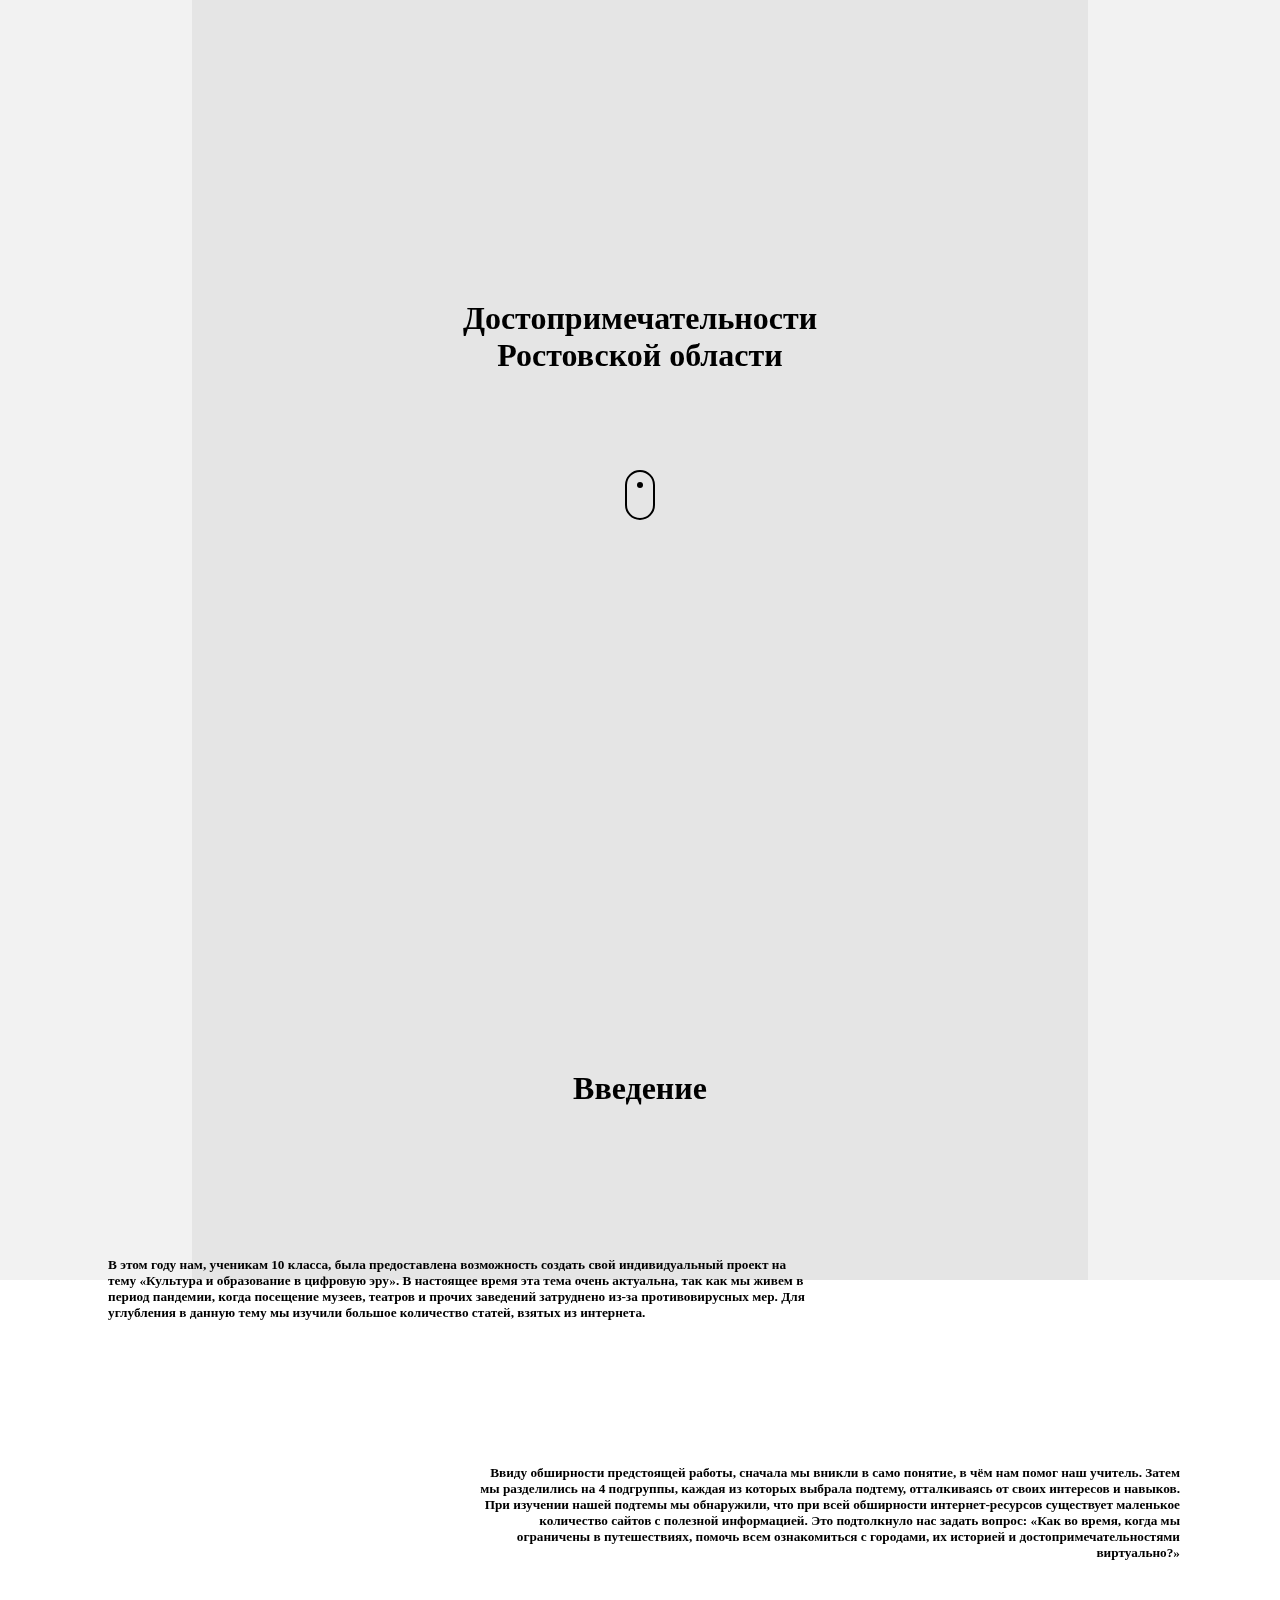
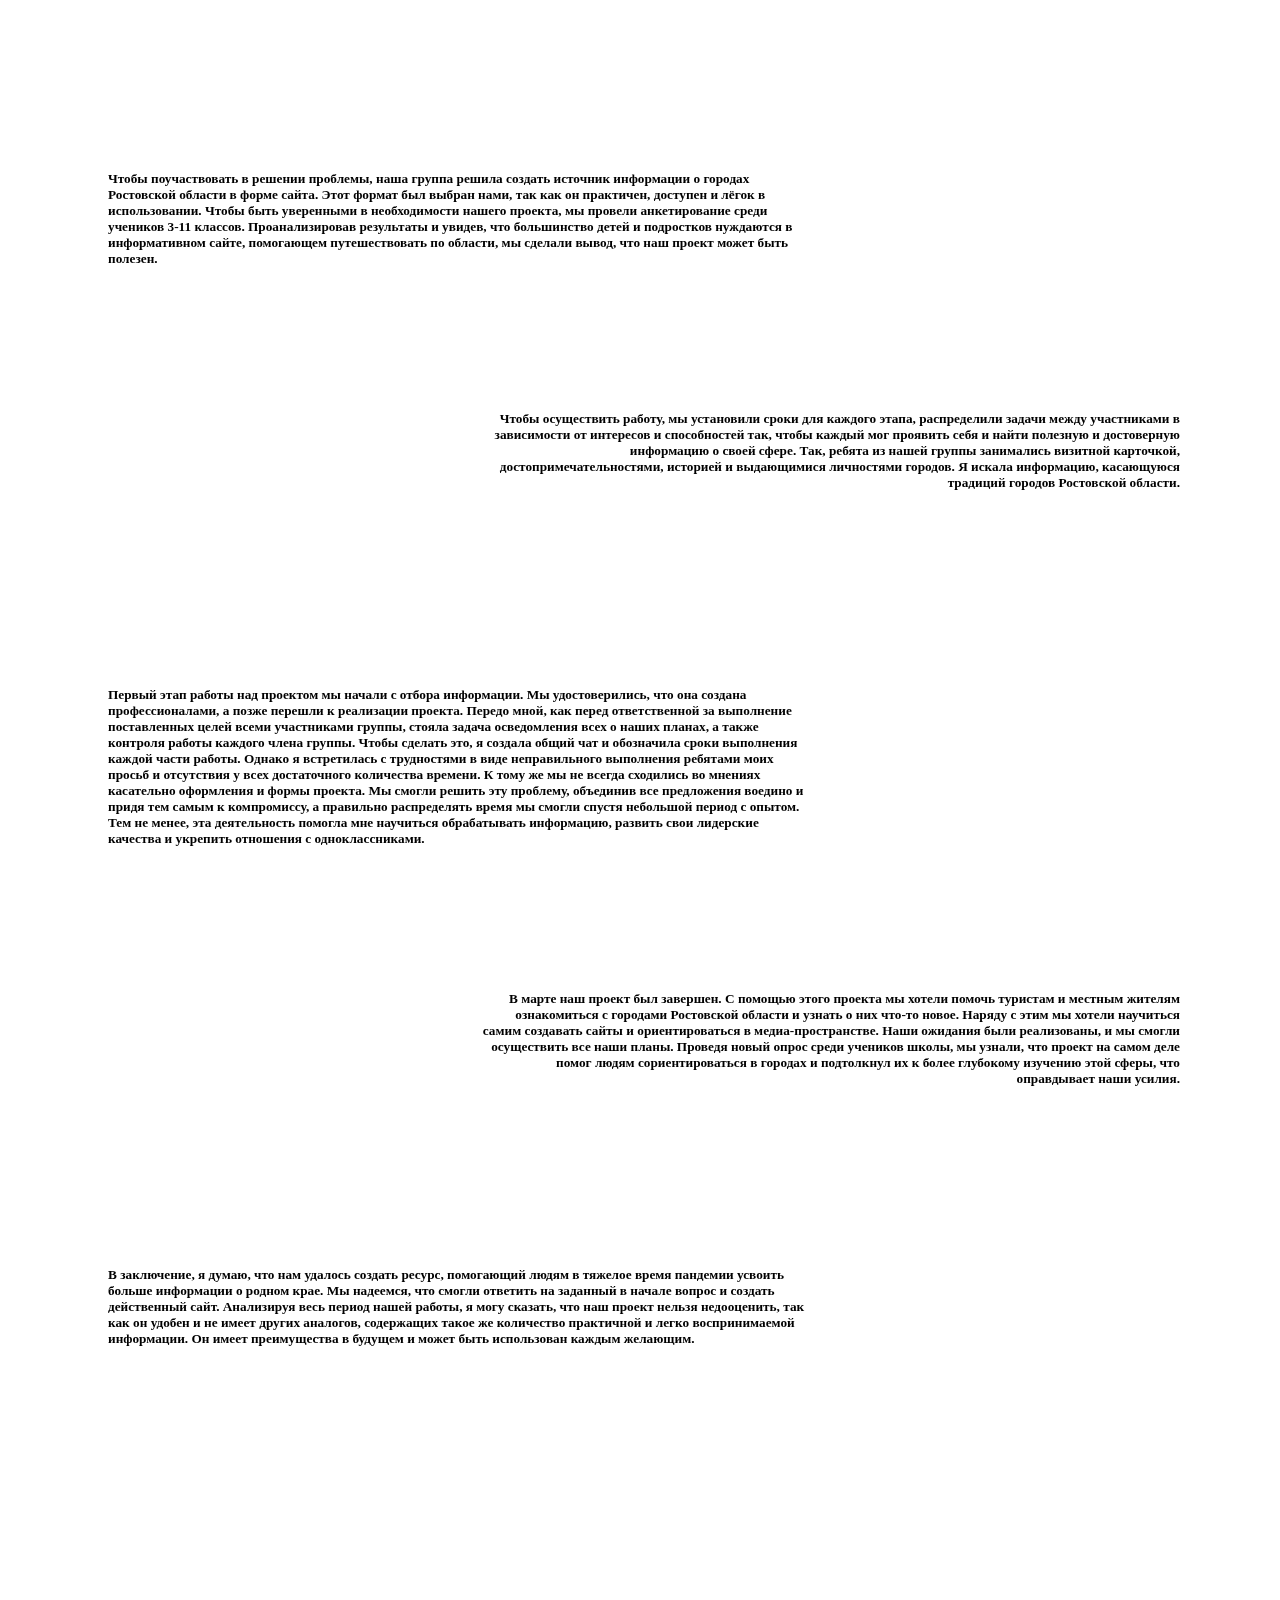
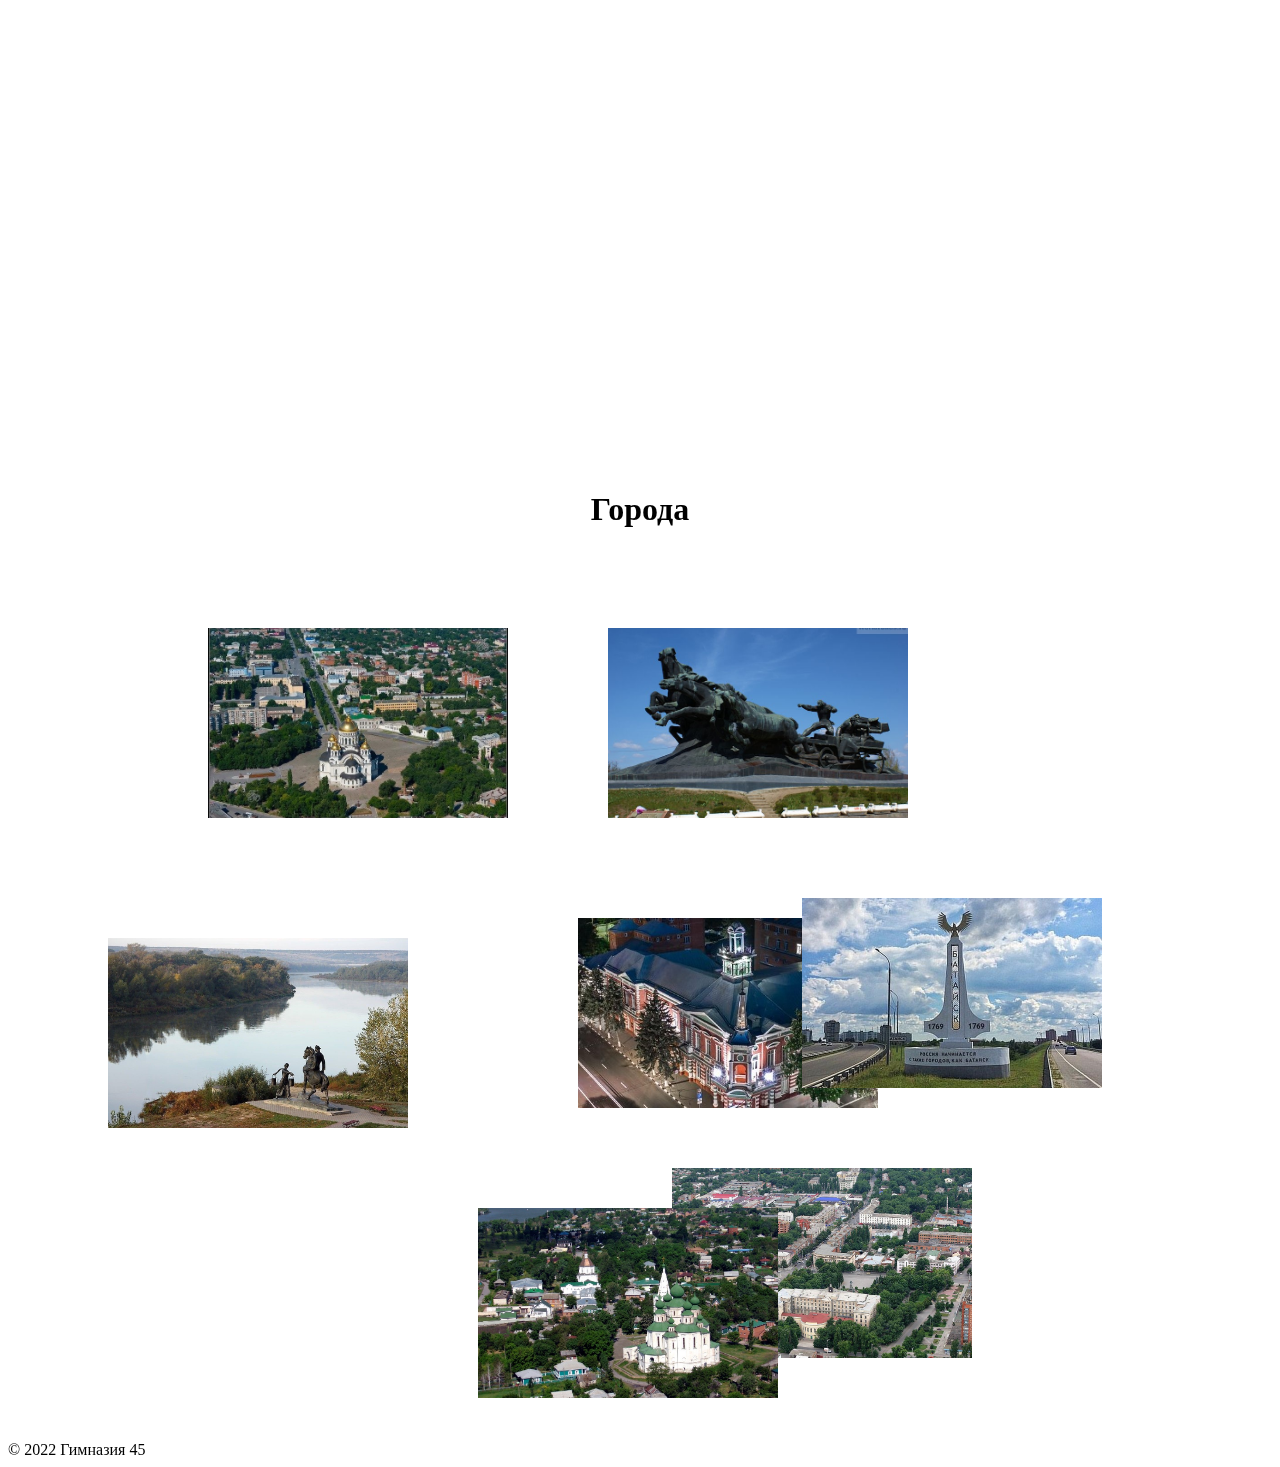
==== index.html @ 2e7f1d6a "Add files via upload" ====
<html lang="en">
<head>
    <meta charset="UTF-8">
    <meta http-equiv="X-UA-Compatible" content="IE=edge">
    <meta name="viewport" content="width=device-width, initial-scale=1.0, maximum-scale=1.0">
    <title>Document</title>
    <link href="https://cdn.jsdelivr.net/npm/bootstrap@5.1.3/dist/css/bootstrap.min.css" rel="stylesheet" integrity="sha384-1BmE4kWBq78iYhFldvKuhfTAU6auU8tT94WrHftjDbrCEXSU1oBoqyl2QvZ6jIW3" crossorigin="anonymous">
    <link rel="stylesheet" href="https://maxcdn.bootstrapcdn.com/font-awesome/4.5.0/css/font-awesome.min.css">
    <link rel="stylesheet" href="style.css">
</head>
<body>
    <main>
        <section class="one">
            <div class="top">
                <h1 class="center-zag">Достопримечательности Ростовской&nbsp;области<h1>
                <button type="button" class="scroll_down" id="scroll_down" onclick="document.querySelector('.two').scrollIntoView()"></button>
            </div>
        </section>
        <section class="two">
            <div class="two-zag"><h1>Введение</h1></div>
            <div class="one_about"><h5>В этом году нам, ученикам 10 класса, была предоставлена возможность создать свой индивидуальный проект на тему «Культура и образование в цифровую эру». В настоящее время эта тема очень актуальна, так как мы живем в период пандемии, когда посещение музеев, театров и прочих заведений затруднено из-за противовирусных мер. Для углубления в данную тему мы изучили большое количество статей, взятых из интернета. </h5></div>
            <div class="two_about"><h5>Ввиду обширности предстоящей работы, сначала мы вникли в само понятие, в чём нам помог наш учитель.  Затем мы разделились на 4 подгруппы, каждая из которых выбрала подтему, отталкиваясь от своих интересов и навыков. При изучении нашей подтемы мы обнаружили, что при всей обширности интернет-ресурсов существует маленькое количество сайтов с полезной информацией. Это подтолкнуло нас задать вопрос: «Как во время, когда мы ограничены в путешествиях, помочь всем ознакомиться с городами, их историей и достопримечательностями виртуально?»</h5></div>
            <div class="three_about"><h5>Чтобы поучаствовать в решении проблемы, наша группа решила создать источник информации о городах Ростовской области в форме сайта. Этот формат был выбран нами, так как он практичен, доступен и лёгок в использовании. Чтобы быть уверенными в необходимости нашего проекта, мы провели анкетирование среди учеников 3-11 классов. Проанализировав результаты и увидев, что большинство детей и подростков нуждаются в информативном сайте, помогающем путешествовать по области, мы сделали вывод, что наш проект может быть полезен.</h5></div>
            <div class="four_about"><h5>Чтобы осуществить работу, мы установили сроки для каждого этапа, распределили задачи между участниками в зависимости от интересов и способностей так, чтобы каждый мог проявить себя и найти полезную и достоверную информацию о своей сфере. Так, ребята из нашей группы занимались визитной карточкой, достопримечательностями, историей и выдающимися личностями городов. Я искала информацию, касающуюся традиций городов Ростовской области. </h5></div>
            <div class="five_about"><h5>Первый этап работы над проектом мы начали с отбора информации. Мы удостоверились, что она создана профессионалами, а позже перешли к реализации проекта. Передо мной, как перед ответственной за выполнение поставленных целей всеми участниками группы, стояла задача осведомления всех о наших планах, а также контроля работы каждого члена группы. Чтобы сделать это, я создала общий чат и обозначила сроки выполнения каждой части работы. Однако я встретилась с трудностями в виде неправильного выполнения ребятами моих просьб и отсутствия у всех достаточного количества времени. К тому же мы не всегда сходились во мнениях касательно оформления и формы проекта. Мы смогли решить эту проблему, объединив все предложения воедино и придя тем самым к компромиссу, а правильно распределять время мы смогли спустя небольшой период с опытом. Тем не менее, эта деятельность помогла мне научиться обрабатывать информацию, развить свои лидерские качества и укрепить отношения с одноклассниками.</h5></div>
            <div class="six_about"><h5>В марте наш проект был завершен. С помощью этого проекта мы хотели помочь туристам и местным жителям ознакомиться с городами Ростовской области и узнать о них что-то новое. Наряду с этим мы хотели научиться самим создавать сайты и ориентироваться в медиа-пространстве. Наши ожидания были реализованы, и мы смогли осуществить все наши планы. Проведя новый опрос среди учеников школы, мы узнали, что проект на самом деле помог людям сориентироваться в городах и подтолкнул их к более глубокому изучению этой сферы, что оправдывает наши усилия. </h5></div>
            <div class="seven_about"><h5>В заключение, я думаю, что нам удалось создать ресурс, помогающий людям в тяжелое время пандемии усвоить больше информации о родном крае. Мы надеемся, что смогли ответить на заданный в начале вопрос и создать действенный сайт. Анализируя весь период нашей работы, я могу сказать, что наш проект нельзя недооценить, так как он удобен и не имеет других аналогов, содержащих такое же количество практичной и легко воспринимаемой информации. Он имеет преимущества в будущем и может быть использован каждым желающим.  </h5></div>
        </section>
        <section class="three">
            <h1 class="center-gorod">Города<h1>
            <a href="html/novocheck.html"><div class="bg novocheck">
                <div class="blackout">
                  <h4>Новочеркаск</h4>
                  <h6>Подробнее</h6>
                </div>
              </div></a>
              <a href="html/azov.html"><div class="bg azov">
                <div class="blackout">
                  <h4>Азов</h4>
                  <h6>Подробнее</h6>
                </div>
              </div></a>
              <a href="html/rnd.html"><div class="bg rnd">
                <div class="blackout">
                  <h4>Ростов-на-Дону</h4>
                  <h6>Подробнее</h6>
                </div>
              </div></a>
              <a href="html/bataysk.html"><div class="bg bataysk">
                <div class="blackout">
                  <h4>Батайск</h4>
                  <h6>Подробнее</h6>
                </div>
              </div></a>
              <a href="html/shakhty.html"><div class="bg shakhty">
                <div class="blackout">
                  <h4>Шахты</h4>
                  <h6>Подробнее</h6>
                </div>
              </div></a>
              <a href="html/taganrog.html"><div class="bg taganrog">
                <div class="blackout">
                  <h4>Таганрог</h4>
                  <h6>Подробнее</h6>
                </div>
              </div></a>
              <a href="html/starocherkassk.html"><div class="bg starochek">
                <div class="blackout">
                  <h4>Старочеркасск</h4>
                  <h6>Подробнее</h6>
                </div>
              </div>
              <a href="html/vyoshenskaya.html"><div class="bg vyoshensk">
                <div class="blackout">
                  <h4>Вёшенская</h4>
                  <h6>Подробнее</h6>
                </div>
              </div></a>
        </section>
    </main>
    <footer class="justify-content-between align-items-center ms-3 py-4 border-top text-center">
        <div class="text-center">
          <span class="text-muted">© 2022 Гимназия 45</span>
        </div>
      </footer>
</body>
<script src="main.js"></script>
</html>
---- style.css ----
.top {
    text-align: center;
    margin-top: 0px;
    width: 500px;
    margin-left: auto;
    margin-right: auto;
}

.center-zag {
    margin-top: 300px;
}


.one {
    height: 80vh;
}

.two {
    height: 2600px;
}

  
button.scroll_down {
    position: absolute;
    margin-left: auto;
    margin-right: auto;
    left: 0;
    right: 0;
    top: 470;
    height: 50px;
    width: 30px;
    bottom: 60px;
    background-color: transparent;
    border: 2px solid black;
    border-radius: 20px;
    cursor: pointer;
    outline: none;
  }
  
button.scroll_down:before {
    position: absolute;
    top: 10px;
    left: 50%;
    content: '';
    width: 6px;
    height: 6px;
    margin-left: -3px;
    background-color: #000;
    border-radius: 100%;
    -webkit-animation: scroll_down_btn-animation 2s infinite;
    animation: scroll_down_btn-animation 2s infinite;
    box-sizing: border-box;
  }
  
@keyframes scroll_down_btn-animation {
    0% {
      transform: translate(0, 0);
      opacity: 0;
    }
    40% {
      opacity: 1;
    }
    80% {
      transform: translate(0, 20px);
      opacity: 0;
    }
    100% {
      opacity: 0;
    }
  }
  
@-webkit-keyframes scroll_down_btn-animation {
    0% {
      -webkit-transform: translate(0, 0);
      transform: translate(0, 0);
      opacity: 0;
    }
    40% {
      opacity: 1;
    }
    80% {
      -webkit-transform: translate(0, 20px);
      transform: translate(0, 20px);
      opacity: 0;
    }
    100% {
      opacity: 0;
    }
  }

.two-zag {
    margin-top: 50px;
    text-align: center;
}

.one_about {
    width: 700px;
    margin-top: 150px;
    margin-left: 100px;
}

.two_about {
    width: 700px;
    margin-top: 100px;
    margin-left: 50px;
    text-align: right;
    position: absolute;
    right:100px
}

.three_about {
    width: 700px;
    margin-top: 450px;
    margin-left: 100px;
}

.four_about {
    width: 700px;
    margin-top: 100px;
    margin-left: 50px;
    text-align: right;
    position: absolute;
    right:100px
}

.five_about {
    width: 700px;
    margin-top: 420px;
    margin-left: 100px;
}

.six_about {
    width: 700px;
    margin-top: 100px;
    margin-left: 50px;
    text-align: right;
    position: absolute;
    right:100px
}

.seven_about {
    width: 700px;
    margin-top: 420px;
    margin-left: 100px;
}

body {
    -webkit-animation: theme 21s linear infinite;
            animation: theme 21s linear infinite;
}
  body:after, body:before {
    content: "";
    display: block;
    position: fixed;
    z-index: -1;
    top: 0;
    width: 100vw;
    height: 100vh;
    width: 100vmax;
    height: 100vmax;
    background: rgba(0, 0, 0, 0.05);
    -webkit-animation: background 90s linear infinite;
            animation: background 90s linear infinite;
  }
  body:after {
    left: 15vw;
  }
  body:before {
    right: 15vw;
    -webkit-animation-delay: -30s;
            animation-delay: -30s;
    animation-direction: reverse;
  }
  @-webkit-keyframes background {
    0% {
      transform: rotate(0deg);
    }
    100% {
      transform: rotate(360deg);
    }
  }
  @keyframes background {
    0% {
      transform: rotate(0deg);
    }
    100% {
      transform: rotate(360deg);
    }
  }
  
  .three {
      height: 950px;
  }

  .bg {
    transition: all 0.8s;
  }

  .bg:hover {
    transform: scale(1.2); /* Увеличиваем масштаб */
   }

  .novocheck {
    margin-left: 200px;
    background-image: url(images/novocheck.jpg);
    background-size: cover;
    background-position: center;
    position: relative;
    width: 300px;
    height: 190px;
    transition: all 0.8s;
  }
  
  .blackout {
    position: absolute;
    top: 0;
    left: 0;
    width: 100%;
    height: 100%;
    opacity: 0;
    cursor: pointer;
    color: #fff;
    background-color: rgba(0,0,0,0.75);
    -webkit-transition: all 0.3s ease-in-out;
    -o-transition: all 0.3s ease-in-out;
    transition: all 0.3s ease-in-out;
    display: -webkit-flex;
    display: -moz-flex;
    display: -ms-flex;
    display: -o-flex;
    display: flex;
    -ms-align-items: center;
    align-items: center;
    justify-content: center;
    
  }
  .blackout h4 {
    -webkit-transition: all 0.3s ease-in-out;
    -o-transition: all 0.3s ease-in-out;
    transition: all 0.3s ease-in-out;
    margin-top: -10px;
  }
  .blackout h6 {
    -webkit-transition: all 0.3s ease-in-out;
    -o-transition: all 0.3s ease-in-out;
    transition: all 0.3s ease-in-out;
    margin-top: 60px;
    position: absolute;
  }

  .novocheck:hover .blackout {
    opacity: 1;
  }
  .novocheck:hover .blackout h4 {
    margin-top: 0;
  }

  .azov {
      margin-top: 100px;
    margin-left: 570px;
    background-image: url(images/azov.jpg);
    background-size: cover;
    background-position: center;
    position: relative;
    width: 300px;
    height: 190px;
  }

  .azov:hover .blackout {
    opacity: 1;
  }
  .azov:hover .blackout h4 {
    margin-top: 0;
  }
  
  .rnd {
    margin-top: -480px;
  margin-left: 600px;
  background-image: url(images/rnd.jpg);
  background-size: cover;
  background-position: center;
  position: relative;
  width: 300px;
  height: 190px;
}

.rnd:hover .blackout {
  opacity: 1;
}
.rnd:hover .blackout h4 {
  margin-top: 0;
}

.bataysk {
    margin-top: 80px;
  margin-right: 170px;
  margin-left: auto;
  background-image: url(images/bataysk.jpg);
  background-size: cover;
  background-position: center;
  position: relative;
  width: 300px;
  height: 190px;
}

.bataysk:hover .blackout {
  opacity: 1;
}
.bataysk:hover .blackout h4 {
  margin-top: 0;
}

.shakhty {
    margin-top: 80px;
  margin-right: 300px;
  margin-left: auto;
  background-image: url(images/shakhty.jpg);
  background-size: cover;
  background-position: center;
  position: relative;
  width: 300px;
  height: 190px;
}

.shakhty:hover .blackout {
  opacity: 1;
}
.shakhty:hover .blackout h4 {
  margin-top: 0;
}

.taganrog {
    margin-top: -770px;
  margin-right: 200px;
  margin-left: auto;
  background-image: url(images/taganrog.jpg);
  background-size: cover;
  background-position: center;
  position: relative;
  width: 300px;
  height: 190px;
}

.taganrog:hover .blackout {
  opacity: 1;
}
.taganrog:hover .blackout h4 {
  margin-top: 0;
}

.starochek {
    margin-top: 430px;
  margin-left: 470px;
  background-image: url(images/stanitsa_starocherkasskaya.jpg);
  background-size: cover;
  background-position: center;
  position: relative;
  width: 300px;
  height: 190px;
}

.starochek:hover .blackout {
  opacity: 1;
}
.starochek:hover .blackout h4 {
  margin-top: 0;
}

.vyoshensk {
    margin-top: -460px;
  margin-left: 100px;
  background-image: url(images/stanitsa_vyoshenskaya.jpg);
  background-size: cover;
  background-position: center;
  position: relative;
  width: 300px;
  height: 190px;
}

.vyoshensk:hover .blackout {
  opacity: 1;
}
.vyoshensk:hover .blackout h4 {
  margin-top: 0;
}

.center-gorod {
    text-align: center;
    margin-bottom: 100px;
}

.desc-zag {
  width: 700px;
  position: absolute;
  margin-top: 100px;
  right: 80px;
  text-align: justify;
}

.logo {
  position: absolute;
  width: 42%;
  margin-top: 105px;
  left: 80px;
}

.zag-ist {
  margin-top: 100px;
}

.desc {
  width: 1000px;
  margin-top: 50px;
  margin-left: auto;
  margin-right: auto;
  text-align: center;
}

.three-info {
  height: 2000px;
}


.contmeleft {
  margin-top: 150px;
  width: 1000px; /* общая ширина блока*/
  overflow: hidden; /* скрывает возможность появления прокрутки блока. */
  margin-right: auto;
  margin-left: auto;
  line-height: normal;
}
  
  .contmeleft img { /* ысота картинки, от неё будет зависеть и размер общего блока */
  object-fit: cover; /* обрезаем края картинки, если они не вместятся в блок */
  object-position: 0 70; /* тоже обрезка краев */
  margin-right: 10px;
  float: left;
  }
  
  
  .contmeleft p{
    margin-top: 0px;
  overflow-wrap: normal; /* показывает тексту, что он не должен заходить за границы блока */
  padding: 10px; /* отступ от рамки до текста - делает его красивее */
  margin-left: 15px; /* отступ с левой стороны от блока с картинкой */
  display: block; /* обознначает, что это не просто бесформенный текст, а блок внутри блока */
  font-size:14px; /* размер текста*/
  }

.right {
  float: right;
}

.three-info-vyoshensk {
  height: 1200px;
}

.main-content {
  width: 1200px;
  font-size:16px;
  margin-top: 150px;
  margin-right: auto;
  margin-left: auto;
}

.four-info {
  height: 1300px;
}

.four-info-veshensk {
  height: 1300px;
}

.five-info {
  height: 800px;
}

.vesh_list {
  width: 1200px;
}

.fish {
  width: 150px;
  height: 100px;
  animation: swim 3s infinite; 
}

/* Franklin */
.fish-body {
  position: relative;
  margin-top: 30px;
  margin-left: 40px;
  background-color: orange;
  border-radius: 50%;
  width: 150px; 
  height: 100px;
}

.eye {
  position: absolute;
  margin-left: 100px;
  margin-top: 20px;
  z-index: 1;
  background-color: white;
  border-radius: 50%;
  width: 20px;
  height: 20px;
}

.pupil {
  position: absolute;
  z-index: 2;
  margin-left: 5px;
  margin-top: 5px;
  background-color: black;
  border-radius: 50%;
  height: 10px;
  width: 10px;
}

.info-bataysk {
  height: 900px;
}

.three-info-bataysk {
  height: 2000px;
}

.four-info-bataysk {
  height: 400px;
}

.six-info-bataysk {
  height: 2100px;
}

.fin {
  margin-top: -100px; 
  background-color: orange;
  border-radius: 50%;
  transform: rotate(40deg);
  width: 80px;
  height: 50px;
}

.three-info-azov {
  height: 2600px;
}

.four-info-azov {
  height: 1100px;
}

.six-info-azov {
  height: 1500px;
}

.fin-bottom {
  margin-top: -10px;
  transform: rotate(-40deg);
}

@keyframes swim {
  0% {
    transform: translateY(-50px) translateX(0) rotate(30deg);
  }
  25% { 
    transform: translateY(50px) translateX(400px) rotate(20deg);
  }
  50% {
    transform: translateY(100px) translateX(650px);
  }
  75% {
    transform: translateY(80px) translateX(1000px) rotate(-20deg);
  }
  100% {
    transform: translateY(-50px) translateX(1550px) rotate(-30deg);
  }
}

/* Bubbles Animation */
@keyframes up {
  100% {
    transform: translateY(-800px);
  }
}

.six-info {
  height: 4200px;
}

.nabereg {
  margin-top: 80px;
margin-right: 170px;
margin-left: auto;
background-image: url(images/bataysk.jpg);
background-size: cover;
background-position: center;
position: relative;
width: 300px;
height: 190px;
}

.dost {
  width: 1100px;
}

.one-info {
  height: 100vh;
}

.three-info-starochek {
  height: 2000px;
}

.four-info-starochek {
  height: 1000px;
}

.info {
  height: 500px;
}

.four-info-small {
  height: 300px;
}

.three-info-novochek {
  height: 1900px;
}

.novocheck-list {
  width: 700px;
}

.four-info-shakhty {
  height: 400px;
}

.novocheck-list p{
  margin-top: 0px;
overflow-wrap: normal; /* показывает тексту, что он не должен заходить за границы блока */
padding: 0px; /* отступ от рамки до текста - делает его красивее */
margin-left: 15px; /* отступ с левой стороны от блока с картинкой */
display: block; /* обознначает, что это не просто бесформенный текст, а блок внутри блока */
font-size:14px; /* размер текста*/
}

.novocheck-list h5{
  margin-bottom: -10px;
}

.six-info-small {
  height: 1500px;
}

.info-small {
  height: 400px;
}

.main-content-small {
  width: 800px;
  font-size:16px;
  margin-top: 150px;
  margin-right: auto;
  margin-left: auto;
}

.main-content-small h5 {
  margin-bottom: -20px;
}

.contmeleft-small {
  margin-top: 150px;
  width:800px; /* общая ширина блока*/
  margin-right: auto;
  margin-left: auto;
  line-height: normal;
  overflow: hidden;
}
  
  .contmeleft-small img { /* ысота картинки, от неё будет зависеть и размер общего блока */
  object-fit: cover; /* обрезаем края картинки, если они не вместятся в блок */
  object-position: 0 70; /* тоже обрезка краев */
  margin-right: 10px;
  float: left;
  }
  
  
  .contmeleft-small p{
    margin-top: -20px;
  overflow-wrap: normal; /* показывает тексту, что он не должен заходить за границы блока */
  padding: 10px; /* отступ от рамки до текста - делает его красивее */
  margin-left: 15px; /* отступ с левой стороны от блока с картинкой */
  display: block; /* обознначает, что это не просто бесформенный текст, а блок внутри блока */
  font-size:14px; /* размер текста*/
  }
  .contmeleft-small h5{
    margin-bottom: -20px;
  }

.three-info-tag {
  height: 3200px;
}

.big {
  width: 1400px;
}

.three-info-tag {
  height: 2700px;
}

.taganrog-sect-six {
  height: 3000px;
}

.six-info-shakhty {
  height: 1000px;
}

.three-info-shakhty {
  height: 2000px;
}

@media (max-width: 800px) {
  body {
    animation: none;
  }

  body:after, body:before {
    animation: none;
    display: none;
  }
  .center-zag {
    width: 320px;
    margin-left: auto;
    margin-right: auto;
  }
  .top {
    width: auto;
  }

  .one_about {
    margin-left: auto;
    margin-right: auto;
    width: auto;
    text-align: center;
    font-size: small;
  }

  .one_about h5 {
    font-size: 15px;
  }

  .two_about {
    right: 0;
    left: 0;
    text-align: justify;
    margin-left: auto;
    margin-right: auto;
    width: auto;
    text-align: center;
  }

  .two_about h5 {
    font-size: 15px;
  }

  .three_about {
    margin-left: auto;
    margin-right: auto;
    width: auto;
    text-align: center;
    font-size: small;
  }

  .three_about h5 {
    font-size: 15px;
  }

  .four_about {
    margin-left: auto;
    margin-right: auto;
    text-align: center;
    right: 0;
    left: 0;
    width: auto;
  }

  .four_about h5 {
    font-size: 15px;
  }

  .five_about {
    margin-left: 0px;
    margin-left: auto;
    margin-right: auto;
    width: auto;
    text-align: center;
    font-size: small;
  }

  .five_about h5 {
    font-size: 15px;
  }

  .six_about {
    margin-left: 0px;
    right: 0;
    left: 0;
    margin-left: auto;
    margin-right: auto;
    width: auto;
    text-align: center;
  }

  .six_about h5 {
    font-size: 15px;
  }

  .seven_about {
    margin-left: auto;
    margin-right: auto;
    width: auto;
    text-align: center;
    font-size: small;
  }

  .seven_about h5 {
    font-size: 15px;
  }

  .three {
    height: 2050px;
  }

  .bg {
    margin-left: auto;
    margin-right: auto;
    margin-bottom: 50px;
    margin-top: 50px;
  }

  .info-small {
    height: 600px;
  }

  .desc {
    width: auto;
  }

  .three-info {
    height: 4300px;
  }

  .contmeleft-small {
    width: 305px;
    text-align: justify;
  }

  .contmeleft-small img {
    width: 100%;
  }

  .contmeleft-small h5 {
    width: 400px;
    font-size: 20px;
  }

  .contmeleft {
    width: 300px;
    text-align: justify;
    font-size: 20px;
  }

  .contmeleft h5 {
    font-size: 18px;
  }

  .contmeleft img {
    width: 100%;
    margin-left: auto;
    margin-right: auto;
    float: none;
  }

  .main-content-small {
    width: 300px;
  }

  .main-content-small {
    text-align: justify;
  }

  .main-content-small img {
    width: 100%;
  }

  .four-info-small {
    height: 600px;
  }

  .six-info-small {
    height: 2500px;
  }

  .novocheck-list {
    width: 300px;
    text-align: justify;
  }

  .novocheck-list h5 {
    width: 300px;
    text-align: left;
  }

  .novocheck-list p {
    margin-left: 0px;
  }

  .main-content img {
    width: 100%;
  }

  .contmeleft {
    width: 300px;
  }

  .contmeleft img {
    width: 100%;
  }

  .info{
    height: 900px;
  }

  .three-info-tag {
    height: 5200px;
  }

  .one_about {
    margin-top: 75px;
  }

  .desc{
    font-size: 15px;
  }

  .fish {
    width: 75px;
    height: 50px;
    animation: swim 3s infinite; 
  }
  
  /* Franklin */
  .fish-body {
    position: relative;
    margin-top: 30px;
    margin-left: 40px;
    background-color: orange;
    border-radius: 50%;
    width: 75px; 
    height: 50px;
  }
  
  .eye {
    position: absolute;
    margin-left: 50px;
    margin-top: 15px;
    z-index: 1;
    background-color: white;
    border-radius: 50%;
    width: 10px;
    height: 10px;
  }
  
  .pupil {
    position: absolute;
    z-index: 2;
    margin-left: 2.5px;
    margin-top: 2.5px;
    background-color: black;
    border-radius: 50%;
    height: 5px;
    width: 5px;
  }
  
  .fin {
    margin-top: -50px; 
    margin-left: 10px;
    background-color: orange;
    border-radius: 50%;
    transform: rotate(40deg);
    width: 40px;
    height:25px;
  }
  
  .fin-bottom {
    margin-top: -10px;
    transform: rotate(-40deg);
  }
  
  @keyframes swim {
    0% {
      transform: translateY(-25px) translateX(0) rotate(30deg);
    }
    25% { 
      transform: translateY(0px) translateX(25px) rotate(20deg);
    }
    50% {
      transform: translateY(50px) translateX(100px);
    }
    75% {
      transform: translateY(50px) translateX(250px) rotate(-20deg);
    }
    100% {
      transform: translateY(-50px) translateX(500px) rotate(-40deg);
    }
  }
  
  /* Bubbles Animation */
  @keyframes up {
    100% {
      transform: translateY(-800px);
    }
  }
  
  .dost {
    width: 300px;
  }

  .six-info {
    height: 9400px;
  }

  .rnd-info {
    height: 1400px;
  }

  .main-content {
    width: 300px;
  }

  .three-info {
    height: 5000px;
  }

  .four-info-taganrog {
    height: 500px;
  }

  .three-info-tag {
    height: 5300px;
  }

  .taganrog-sect-six {
    height: 6800px;
  }

  .three-info-vyoshensk {
    height: 2200px;
  }

  .four-info-veshensk {
    height: 3200px;
  }

  .three-info-azov {
    height: 5200px;
  }

  .three_about-azov {
    margin-left: auto;
    margin-right: auto;
    width: auto;
    margin-top: 550px;
    text-align: center;
  }
  .one_about-azov {
    margin-left: auto;
    margin-right: auto;
    width: auto;
    text-align: center;
  }
  .six-info-azov {
    height: 2500px;
  }

  .three-info-bataysk {
    height: 4100px;
  }

  .info-bataysk {
    height: 1100px;
  }

  .six-info-bataysk {
    height: 3700px;
  }

  .three-info-novochek {
    height: 4200px;
  }

  .three-info-starochek {
    height: 4200px;
  }

  .four-info-starochek {
    height: 2500px;
  }

  .six-info-small {
    height: 2500px;
  }

  .three-info-shakhty {
    height: 4300px;
  }

  .four-info-shakhty {
    height: 300px;
  }

  .six-info-shakhty {
    height: 2000px;
  }
}
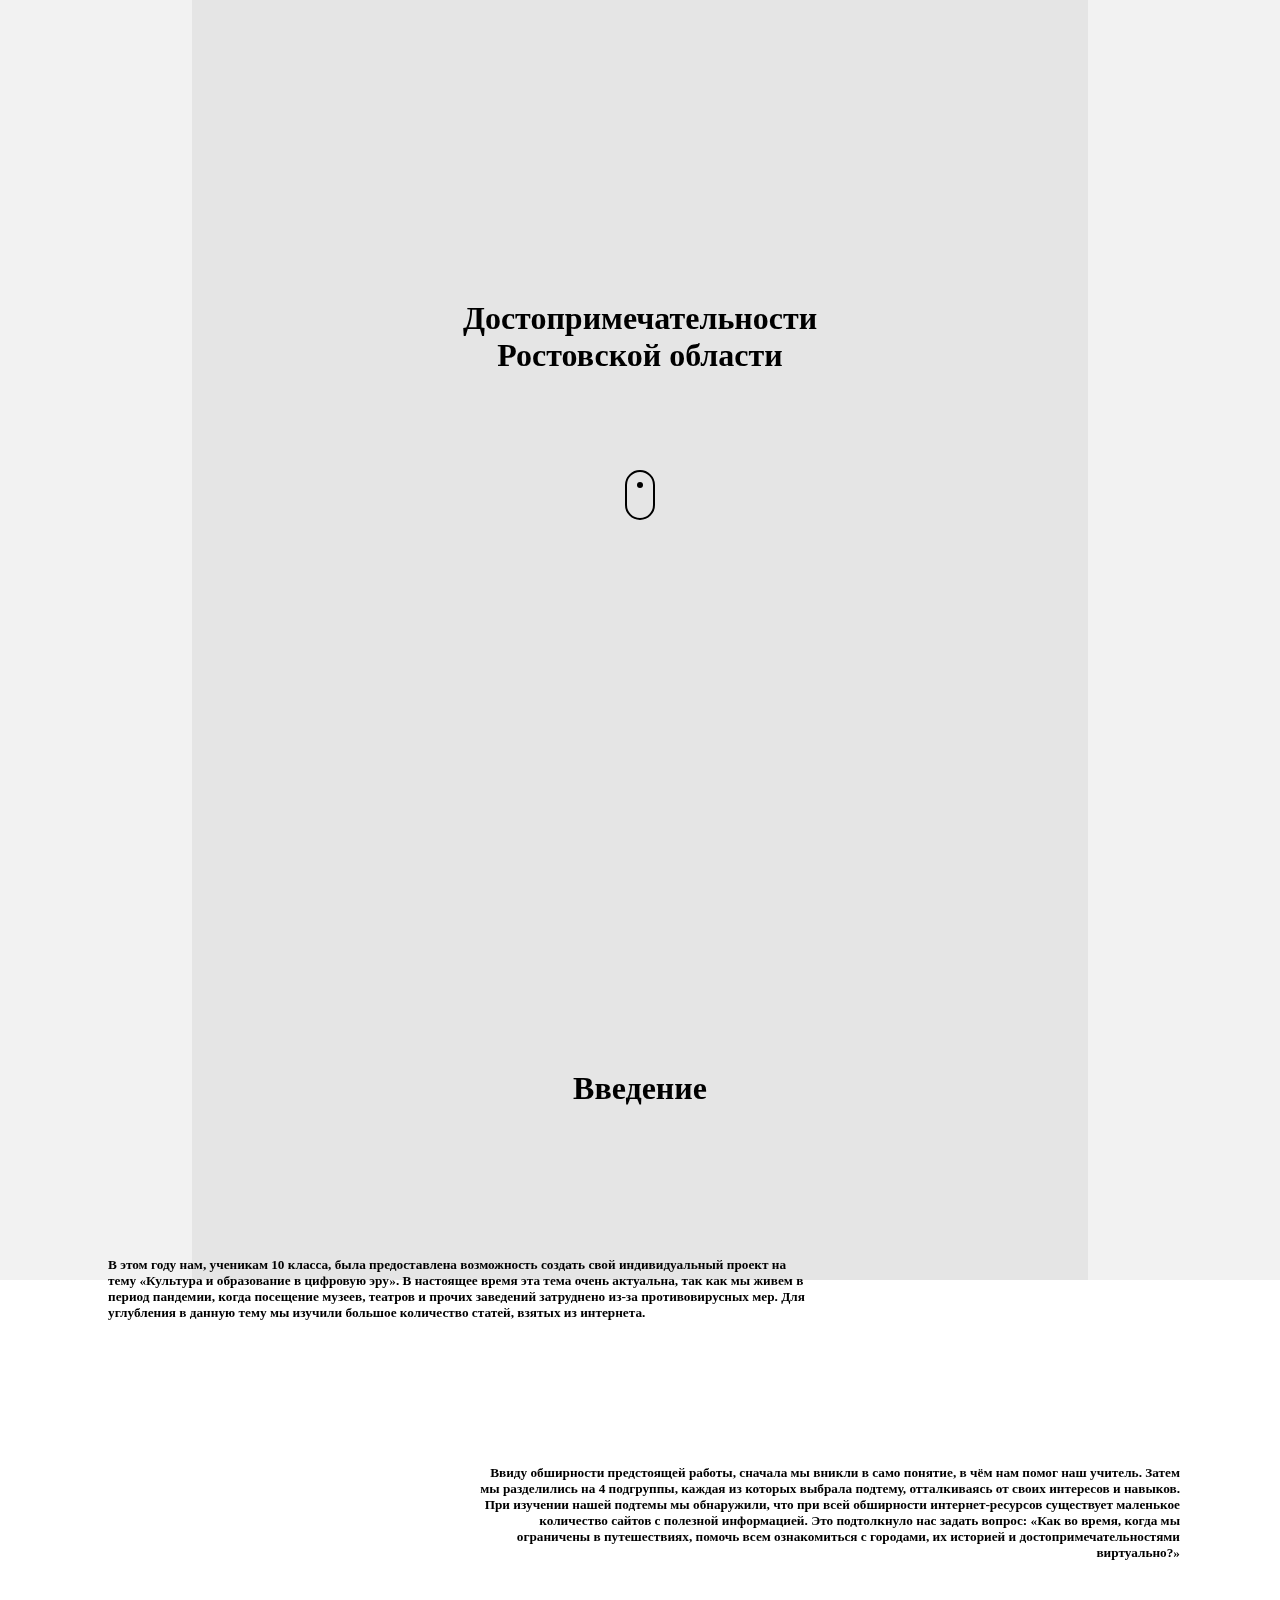
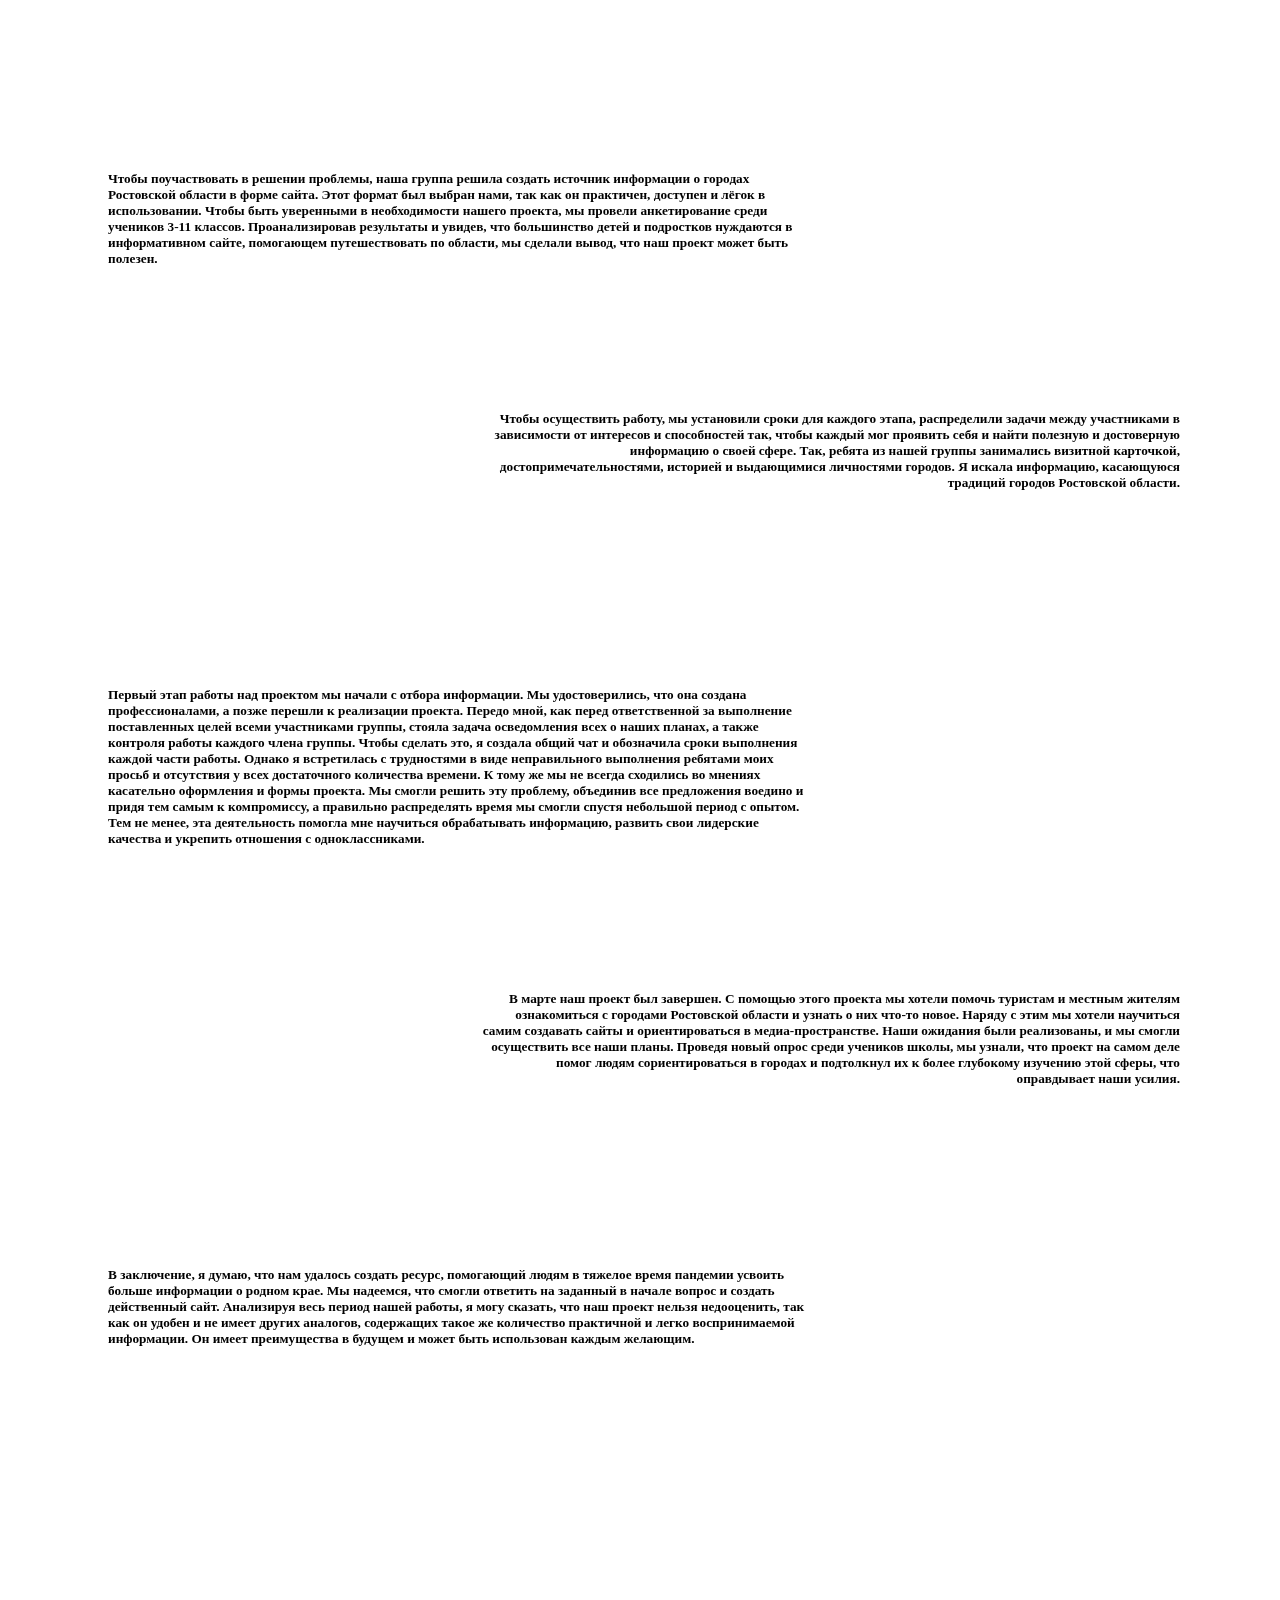
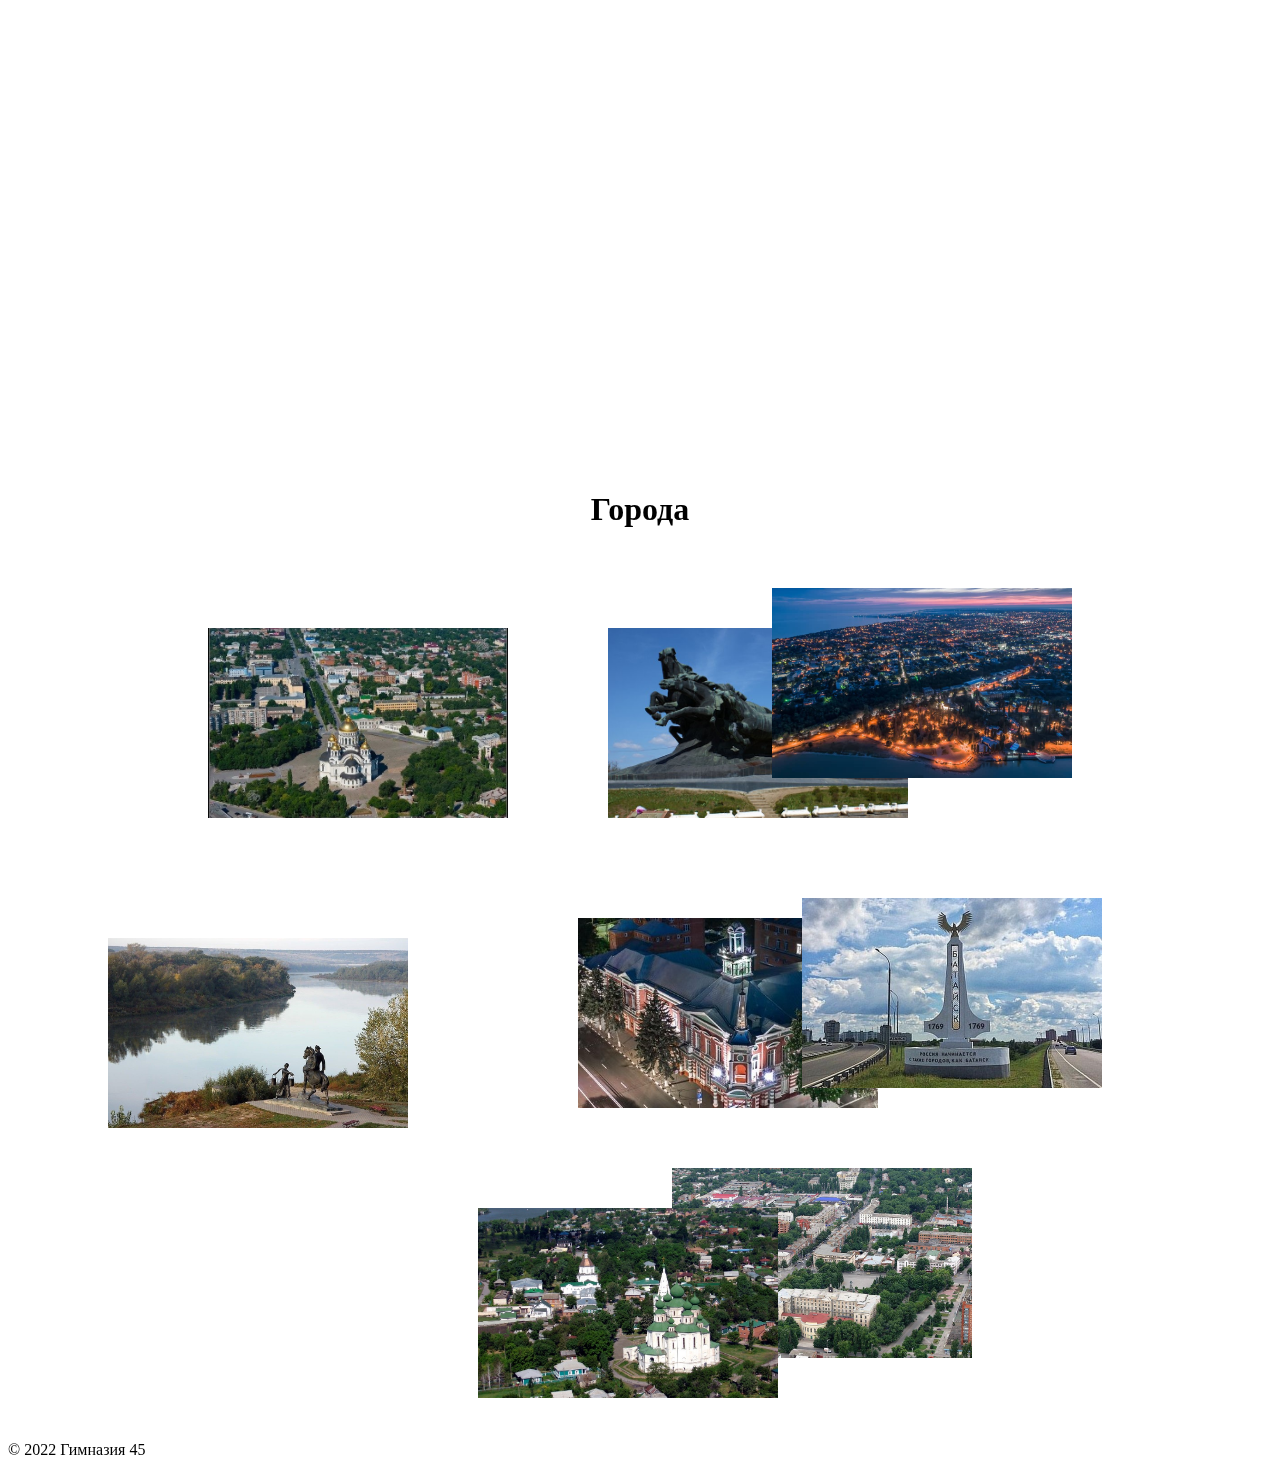
==== commit 2ef5e42a: "Add files via upload" ====
--- a/index.html
+++ b/index.html
@@ -3,7 +3,7 @@
     <meta charset="UTF-8">
     <meta http-equiv="X-UA-Compatible" content="IE=edge">
     <meta name="viewport" content="width=device-width, initial-scale=1.0, maximum-scale=1.0">
-    <title>Document</title>
+    <title>Достопримечательности Ростовской области</title>
     <link href="https://cdn.jsdelivr.net/npm/bootstrap@5.1.3/dist/css/bootstrap.min.css" rel="stylesheet" integrity="sha384-1BmE4kWBq78iYhFldvKuhfTAU6auU8tT94WrHftjDbrCEXSU1oBoqyl2QvZ6jIW3" crossorigin="anonymous">
     <link rel="stylesheet" href="https://maxcdn.bootstrapcdn.com/font-awesome/4.5.0/css/font-awesome.min.css">
     <link rel="stylesheet" href="style.css">
--- a/style.css
+++ b/style.css
@@ -668,6 +668,7 @@
 
 .main-content-small h5 {
   margin-bottom: -20px;
+  text-align: left;
 }
 
 .contmeleft-small {
@@ -741,6 +742,14 @@
     width: auto;
   }
 
+  .four-info-small-nov {
+    height: 300px;
+  }
+  
+  .small h5 {
+    text-align: justify;
+  }
+
   .one_about {
     margin-left: auto;
     margin-right: auto;
@@ -864,8 +873,8 @@
   }
 
   .contmeleft-small h5 {
-    width: 400px;
     font-size: 20px;
+    text-align: left;
   }
 
   .contmeleft {
@@ -876,6 +885,7 @@
 
   .contmeleft h5 {
     font-size: 18px;
+    text-align: left;
   }
 
   .contmeleft img {
@@ -1003,10 +1013,10 @@
   
   @keyframes swim {
     0% {
-      transform: translateY(-25px) translateX(0) rotate(30deg);
+      transform: translateY(-25px) translateX(-50px) rotate(30deg);
     }
     25% { 
-      transform: translateY(0px) translateX(25px) rotate(20deg);
+      transform: translateY(25px) translateX(25px) rotate(20deg);
     }
     50% {
       transform: translateY(50px) translateX(100px);
@@ -1126,4 +1136,13 @@
   .six-info-shakhty {
     height: 2000px;
   }
+
+  .three_about-azov {
+    margin-top: 550px;
+    margin-left: auto;
+    margin-right: auto;
+    width: auto;
+    text-align: center;
+    font-size: small;
+}
 }